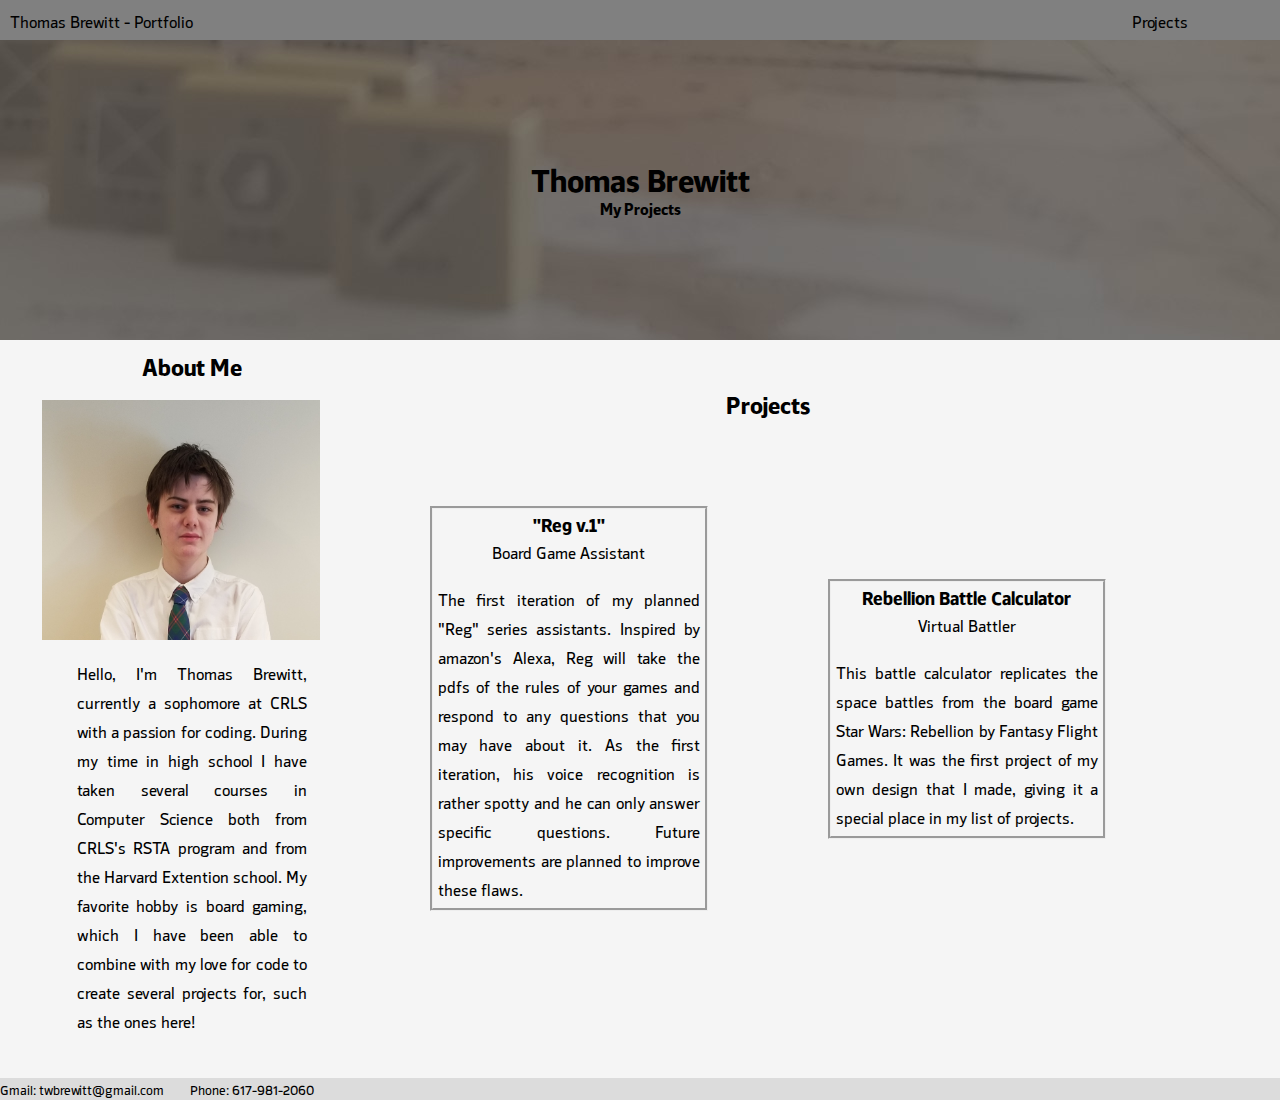
==== index.html @ 5f986327 "Put the stuff in" ====
<!DOCTYPE html>
<html lang="en">
  <head>
    <meta charset="utf-8">
    <meta name="viewport" content="width=device-width">
    <title>Thomas Brewitt - Portfolio</title>
    <link href="style.css" rel="stylesheet" type="text/css" />
  </head>
  <body>
  
    <div class="grid">
      <div class="title" style="cursor: pointer;" onclick="window.location='https://ThomasBrewittPortfolio.thomasbrewitt.repl.co/index.html';">
        
        <div>
          <p>Thomas Brewitt - Portfolio</p>
        </div>

        <div class="navbar">
          <p>Projects</p>
        </div>

        <!--
        <div class="navbar">
          <a href='index.html'>Home</a>
          <a href='bob.html'>"Reg" v.1</a>
        </div>
        -->

      </div>

      <div class="header">
        
        <h1 class="webnar">Thomas Brewitt</h1>

        <h4 class="webnar">My Projects</h4>
      
      </div>

      <div class="sidebar">

        <h2 class="webnar">About Me</h2>

        <br>

        <img src="images/Me3.jpg" alt="Photograph of Thomas Brewitt" width="300" height="240">

        <br>

        <p>Hello, I'm Thomas Brewitt, currently a sophomore at CRLS with a passion for coding. During my time in high school I have taken several courses in Computer Science both from CRLS's RSTA program and from the Harvard Extention school. My favorite hobby is board gaming, which I have been able to combine with my love for code to create several projects for, such as the ones here!</p>

      </div>

      <div class="content">

        <div class="pTitle">
          <h2 class="webnar">Projects</h2>
        </div>

        <div class="display1">
          <div class="project" style="cursor: pointer;" onclick="window.location='https://ThomasBrewittPortfolio.thomasbrewitt.repl.co/reg1.html';">
            <h3 class="webnar">"Reg v.1"</h3>
            <p>Board Game Assistant</p>
            
            <br>

            <p>The first iteration of my planned "Reg" series assistants. Inspired by amazon's Alexa, Reg will take the pdfs of the rules of your games and respond to any questions that you may have about it. As the first iteration, his voice recognition is rather spotty and he can only answer specific questions. Future improvements are planned to improve these flaws.</p>
          </div>

          <div class="project" style="cursor: pointer;" onclick="window.location='https://ThomasBrewittPortfolio.thomasbrewitt.repl.co/rebcalc.html';">
            <h3 class="cTitle webnar">Rebellion Battle Calculator</h3>
            <p>Virtual Battler</p>
              
            <br>

            <p>This battle calculator replicates the space battles from the board game Star Wars: Rebellion by Fantasy Flight Games. It was the first project of my own design that I made, giving it a special place in my list of projects.</p>
          </div>
        </div>
      </div>

    </div>

    <div class="footer">

        <p class="small">Gmail: twbrewitt@gmail.com</p>
        <div class="spacer"></div>
        <p class="small">Phone: 617-981-2060</p>


      </div>

  </body>
</html>
---- style.css ----
* {
  margin: 0;
  padding: 0;
}

@font-face {
  font-family: titles;
  src: url(fonts/Webnar-Bold.otf);
}

@font-face {
  font-family: text;
  src: url(fonts/Syke-Regular.otf);
}

@font-face {
  font-family: fancy;
  src: url(fonts/Miratrix-Normal.otf);
}

p {
  text-align: justify;
  font-family: text;
}

a {
  text-align: justify;
  font-family: text;
}

.webnar {
  font-family: titles;
}

.grid {
  display: grid;
  background-color: whitesmoke;
  min-height: 1vh;
  grid-template-columns: 1fr;
  grid-template-rows: 40px 300px 1fr 1fr 30px; 
  grid-template-areas: 
  "title"
  "header"
  "sidebar"
  "content"
  "footer";
}

.p_grid {
  display: grid;
  min-height: 100vh;
  grid-template-columns: 5% 90% 5%;
  grid-template-rows: 40px 300px 10px 1fr 10px 1fr 10px auto 30px; 
  grid-template-areas: 
  "title title title"
  "header header header"
  ". . ."
  ". left ."
  ". . ."
  ". right ."
  ". . ."
  ". download ."
  "footer footer footer"; 
}

.title {
  background-color: gray;
  grid-area: title;
  display: flex;
  justify-content: space-between;
  align-items: center;
  position: sticky;
  padding: 10px;
  top: 0;
}

.navbar {
  display: flex;
  padding: 10px;
  max-width: 200px;
  justify-self: flex-end;
  justify-content: space-evenly;
  width: 20%
}

.header {
  background-image: url("images/AHeader.jpg");
  background-position: center;
  grid-area: header;
  display: flex;
  flex-direction: column;
  justify-content: center;
  align-items: center;
}

.sidebar {
  grid-area: sidebar;

  padding: 5%;
  display: flex;
  flex-direction: column;
  justify-content: center;
  align-items: center;
}

.content {
  grid-area: content;
  background-color: whitesmoke;

  padding: 50px;
  display: grid;
  grid-template-columns: 1fr;
  grid-template-rows: 5% 95%; 
  grid-template-areas: 
  "pTitle"
  "display1";
}

.pTitle {
  grid-area: pTitle;

  display: flex;
  flex-direction: column;
  justify-content: center;
  align-items: center;
}

.display1{
  grid-area: display1;

  display: flex;
  flex-direction: column;
  justify-content: space-around;
  align-items: center;
}

.project {
  padding: 5px;
  border-style: groove;
  display: flex;
  flex-direction: column;
  justify-content: center;
  align-items: center;
}

.cTitle {
  text-align: center;
}

.footer {
  grid-area: footer;
  background-color: gainsboro;
  display: flex;
  flex-direction: row;
  align-items: center;
}

.left {
  grid-area: left;
  background-color: whitesmoke;
  justify-self: center;
  max-width: 600px;

  padding: 5px;
  border-style: groove;
  display: flex;
  flex-direction: column;
  justify-content: center;
  align-items: center;
}

.right {
  grid-area: right;
  background-color: whitesmoke;
  justify-self: center;
  max-width: 600px;

  padding: 5px;
  border-style: groove;
  display: flex;
  flex-direction: column;
  justify-content: center;
  align-items: center;
}

.download {
  grid-area: download;
  background-color: whitesmoke;
  min-height: 100px;

  padding: 5px;
  border-style: groove;
  display: flex;
  flex-direction: column;
  justify-content: center;
  align-items: center;
}

.spacer {
  width: 2%;
}

.small {
  font-size: small;
}

@media screen and (min-width: 736px)
{
  .grid {
  display: grid;
  min-height: 100vh;
  grid-template-columns: 5% 20% 70% 5%;
  grid-template-rows: 40px 300px 1fr 30px; 
  grid-template-areas: 
  "title title title title"
  "header header header header"
  ". sidebar content ."
  "footer footer footer footer";
  }

  .project {
  width: 33%;
  padding: 5px;
  border-style: groove;
  display: flex;
  flex-direction: column;
  justify-content: center;
  align-items: center;
  }

  .display1 {
    flex-direction: row;
  }

  .p_grid {
  display: grid;
  min-height: 100vh;
  grid-template-columns: 5% 45% 45% 5%;
  grid-template-rows: 40px 300px 10px 1fr 10px auto 30px; 
  grid-template-areas: 
  "title title title title"
  "header header header header"
  ". . . ."
  ". left right ."
  ". . . ."
  ". download download ."
  "footer footer footer footer";
  }

}
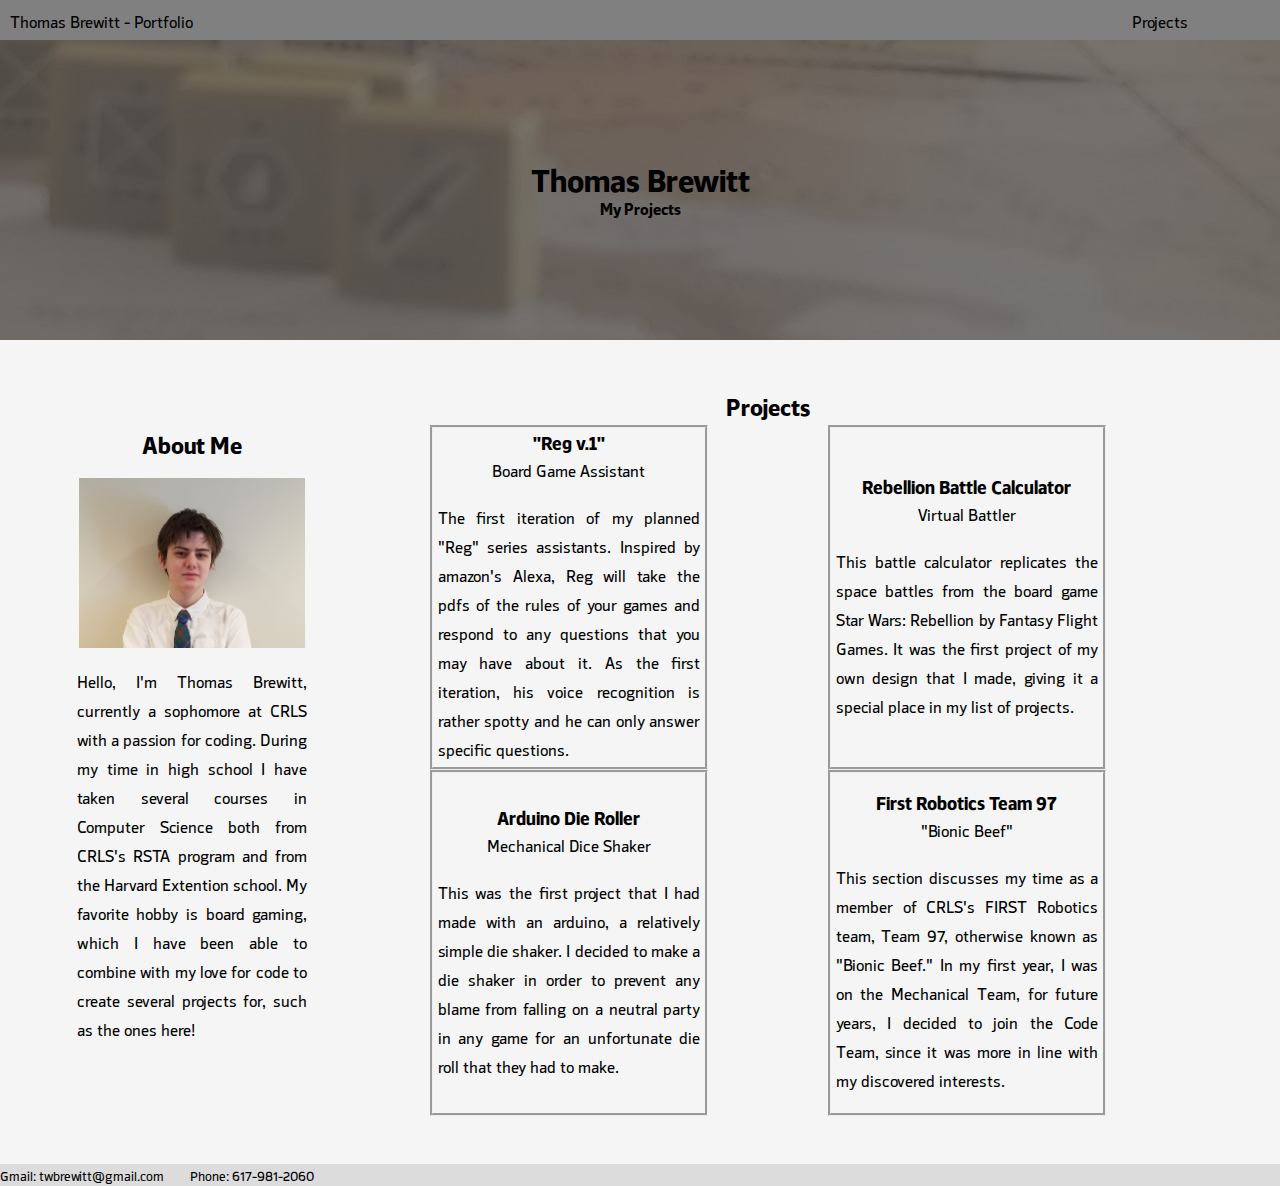
==== commit 89e4abcf: "Added Roller and FIRST Team" ====
--- a/index.html
+++ b/index.html
@@ -63,7 +63,7 @@
             
             <br>
 
-            <p>The first iteration of my planned "Reg" series assistants. Inspired by amazon's Alexa, Reg will take the pdfs of the rules of your games and respond to any questions that you may have about it. As the first iteration, his voice recognition is rather spotty and he can only answer specific questions. Future improvements are planned to improve these flaws.</p>
+            <p>The first iteration of my planned "Reg" series assistants. Inspired by amazon's Alexa, Reg will take the pdfs of the rules of your games and respond to any questions that you may have about it. As the first iteration, his voice recognition is rather spotty and he can only answer specific questions.</p>
           </div>
 
           <div class="project" style="cursor: pointer;" onclick="window.location='https://ThomasBrewittPortfolio.thomasbrewitt.repl.co/rebcalc.html';">
@@ -73,6 +73,24 @@
             <br>
 
             <p>This battle calculator replicates the space battles from the board game Star Wars: Rebellion by Fantasy Flight Games. It was the first project of my own design that I made, giving it a special place in my list of projects.</p>
+          </div>
+
+          <div class="project" style="cursor: pointer;" onclick="window.location='https://ThomasBrewittPortfolio.thomasbrewitt.repl.co/dice.html';">
+            <h3 class="webnar">Arduino Die Roller</h3>
+            <p>Mechanical Dice Shaker</p>
+            
+            <br>
+
+            <p>This was the first project that I had made with an arduino, a relatively simple die shaker. I decided to make a die shaker in order to prevent any blame from falling on a neutral party in any game for an unfortunate die roll that they had to make.</p>
+          </div>
+
+          <div class="project" style="cursor: pointer;" onclick="window.location='https://ThomasBrewittPortfolio.thomasbrewitt.repl.co/FIRST.html';">
+            <h3 class="cTitle webnar">First Robotics Team 97</h3>
+            <p>"Bionic Beef"</p>
+              
+            <br>
+
+            <p>This section discusses my time as a member of CRLS's FIRST Robotics team, Team 97, otherwise known as "Bionic Beef." In my first year, I was on the Mechanical Team, for future years, I decided to join the Code Team, since it was more in line with my discovered interests.</p>
           </div>
         </div>
       </div>
--- a/style.css
+++ b/style.css
@@ -32,12 +32,19 @@
   font-family: titles;
 }
 
+img {
+  max-width: 98%;
+  max-height: 100%;
+  width: auto;
+  height: auto;
+}
+
 .grid {
   display: grid;
   background-color: whitesmoke;
   min-height: 1vh;
   grid-template-columns: 1fr;
-  grid-template-rows: 40px 300px 1fr 1fr 30px; 
+  grid-template-rows: 40px 300px 1fr 2fr 30px; 
   grid-template-areas: 
   "title"
   "header"
@@ -63,6 +70,23 @@
   "footer footer footer"; 
 }
 
+.i_grid {
+  display: grid;
+  min-height: 100vh;
+  grid-template-columns: 5% 90% 5%;
+  grid-template-rows: 40px 300px 10px 350px 1fr 10px 350px 1fr 10px auto 30px; 
+  grid-template-areas: 
+  "title title title"
+  "header header header"
+  ". . ."
+  ". image1 ."
+  ". left ."
+  ". . ."
+  ". image2 ."
+  ". right ."
+  "footer footer footer"; 
+}
+
 .title {
   background-color: gray;
   grid-area: title;
@@ -113,7 +137,22 @@
   grid-template-rows: 5% 95%; 
   grid-template-areas: 
   "pTitle"
-  "display1";
+  "display1"
+  "display2";
+}
+
+.image1 {
+  grid-area: image1;
+  display: flex;
+  justify-content: center;
+  align-items: center;
+}
+
+.image2 {
+  grid-area: image2;
+  display: flex;
+  justify-content: center;
+  align-items: center;
 }
 
 .pTitle {
@@ -125,8 +164,17 @@
   align-items: center;
 }
 
-.display1{
+.display1 {
   grid-area: display1;
+
+  display: flex;
+  flex-direction: column;
+  justify-content: space-around;
+  align-items: center;
+}
+
+.display2 {
+  grid-area: display2;
 
   display: flex;
   flex-direction: column;
@@ -220,6 +268,7 @@
 
   .project {
   width: 33%;
+  height: 50%;
   padding: 5px;
   border-style: groove;
   display: flex;
@@ -230,6 +279,7 @@
 
   .display1 {
     flex-direction: row;
+    flex-wrap: wrap;
   }
 
   .p_grid {
@@ -247,4 +297,20 @@
   "footer footer footer footer";
   }
 
-}+  .i_grid {
+  display: grid;
+  min-height: 100vh;
+  grid-template-columns: 5% 45% 45% 5%;
+  grid-template-rows: 40px 300px 10px 1fr 10px auto 30px; 
+  grid-template-areas: 
+  "title title title title"
+  "header header header header"
+  ". . . ."
+  ". image1 left ."
+  ". . . ."
+  ". right image2 ."
+  "footer footer footer footer";
+  }
+
+}
+
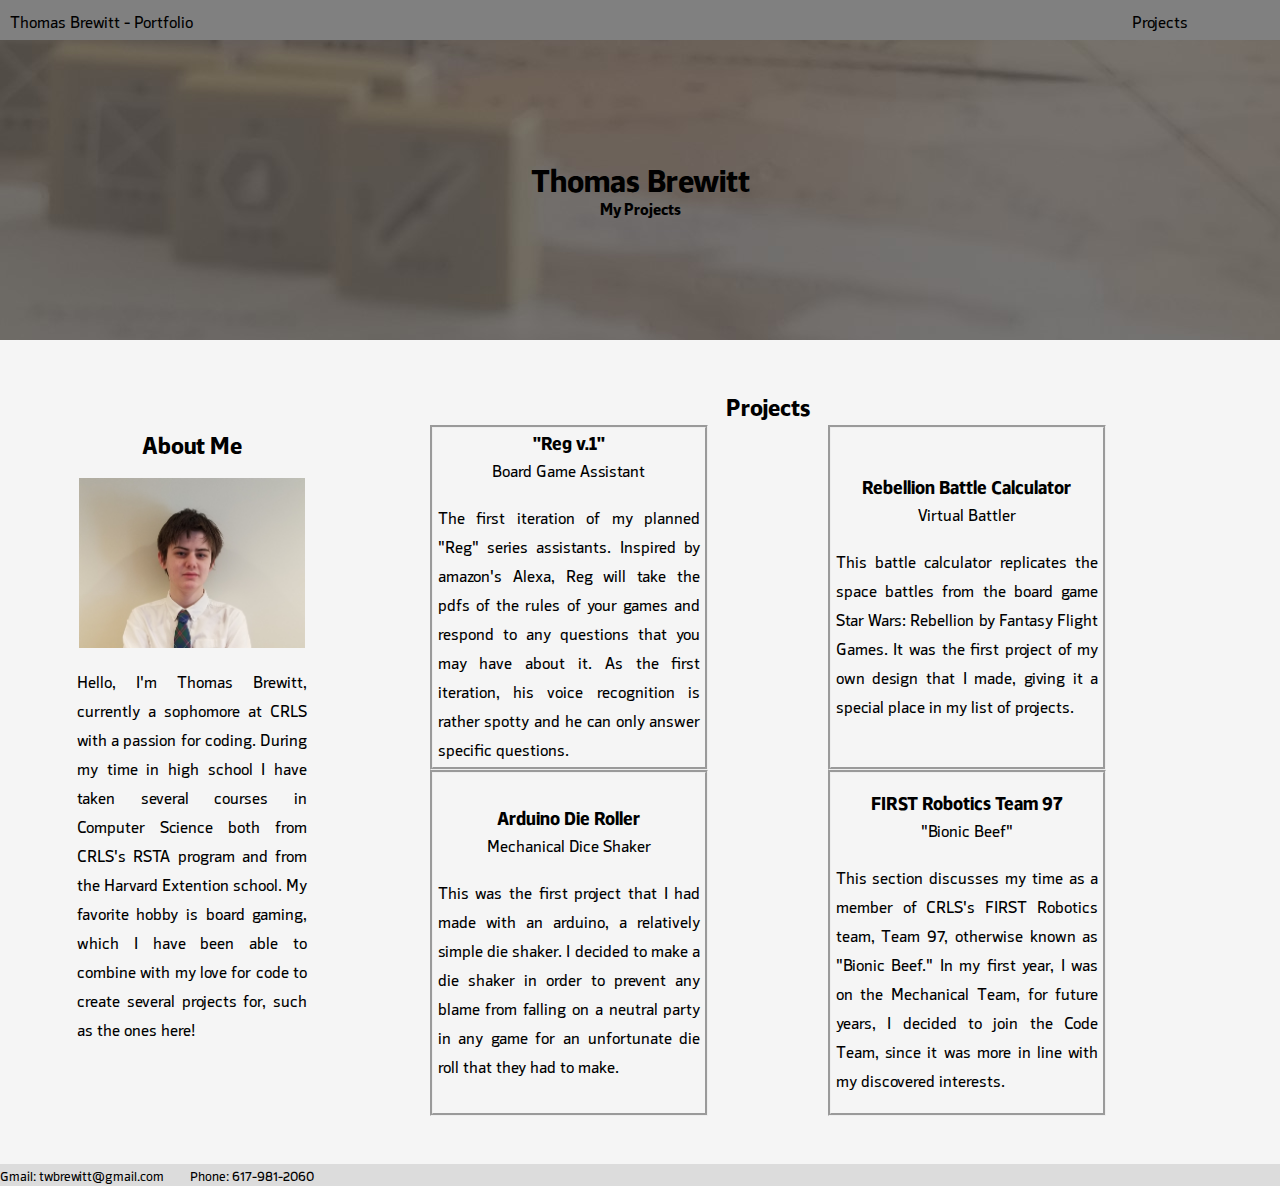
==== commit a9849c68: "Fixed Minor Issues" ====
--- a/index.html
+++ b/index.html
@@ -85,7 +85,7 @@
           </div>
 
           <div class="project" style="cursor: pointer;" onclick="window.location='https://ThomasBrewittPortfolio.thomasbrewitt.repl.co/FIRST.html';">
-            <h3 class="cTitle webnar">First Robotics Team 97</h3>
+            <h3 class="cTitle webnar">FIRST Robotics Team 97</h3>
             <p>"Bionic Beef"</p>
               
             <br>
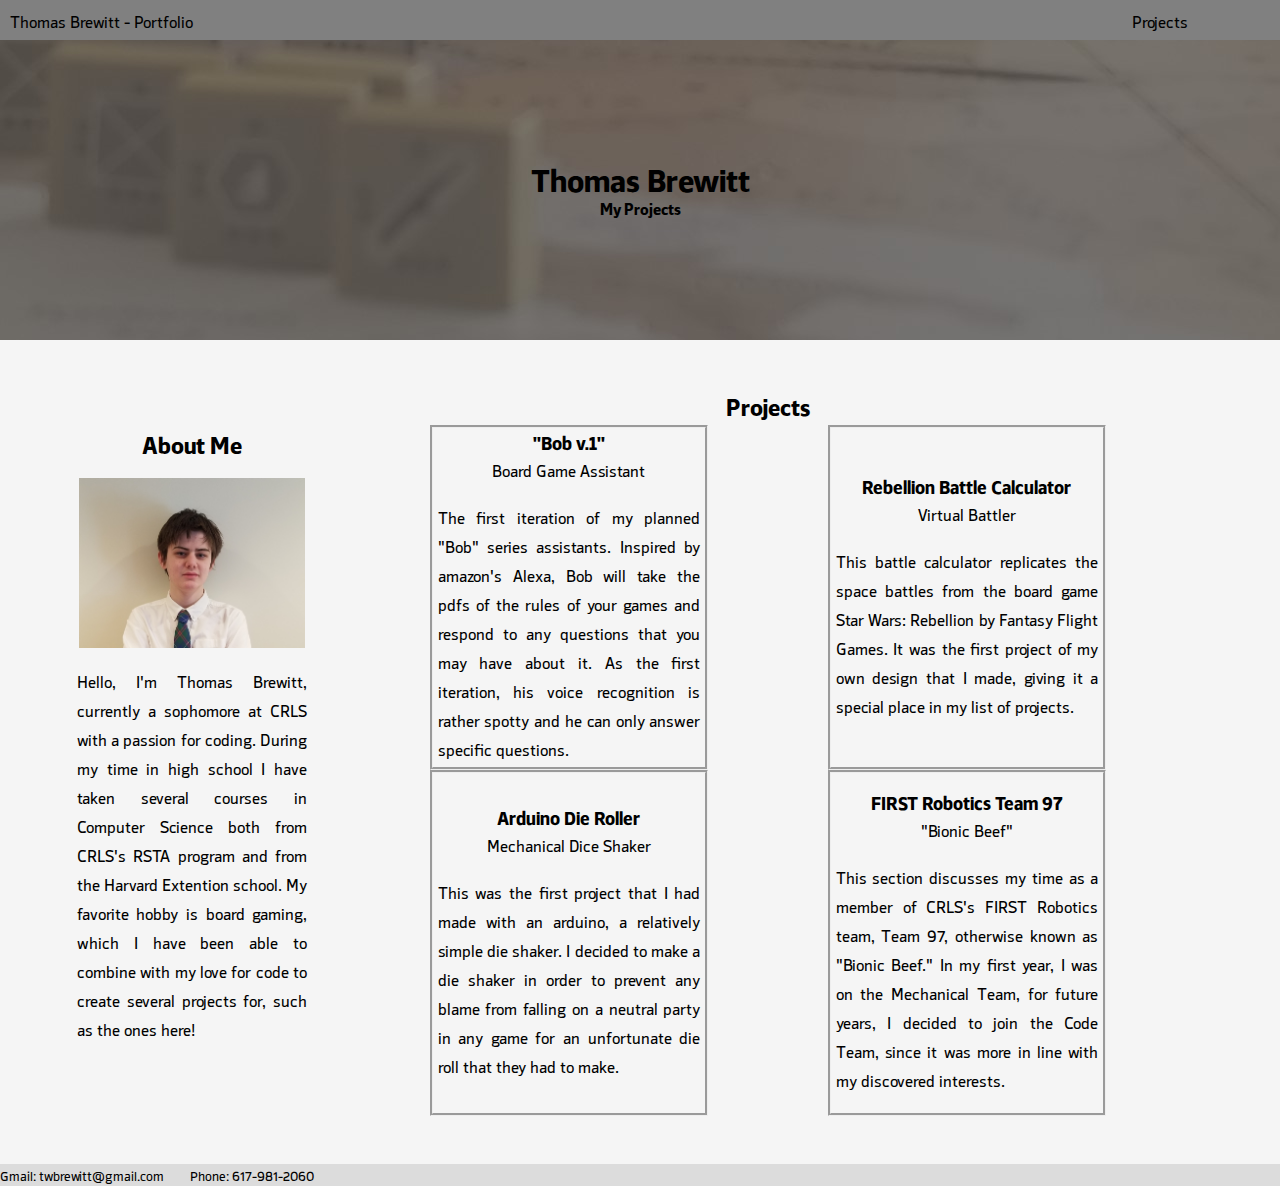
==== commit c0dff226: "Added bob video and updated name" ====
--- a/index.html
+++ b/index.html
@@ -57,13 +57,13 @@
         </div>
 
         <div class="display1">
-          <div class="project" style="cursor: pointer;" onclick="window.location='https://ThomasBrewittPortfolio.thomasbrewitt.repl.co/reg1.html';">
-            <h3 class="webnar">"Reg v.1"</h3>
+          <div class="project" style="cursor: pointer;" onclick="window.location='https://ThomasBrewittPortfolio.thomasbrewitt.repl.co/bob1.html';">
+            <h3 class="webnar">"Bob v.1"</h3>
             <p>Board Game Assistant</p>
             
             <br>
 
-            <p>The first iteration of my planned "Reg" series assistants. Inspired by amazon's Alexa, Reg will take the pdfs of the rules of your games and respond to any questions that you may have about it. As the first iteration, his voice recognition is rather spotty and he can only answer specific questions.</p>
+            <p>The first iteration of my planned "Bob" series assistants. Inspired by amazon's Alexa, Bob will take the pdfs of the rules of your games and respond to any questions that you may have about it. As the first iteration, his voice recognition is rather spotty and he can only answer specific questions.</p>
           </div>
 
           <div class="project" style="cursor: pointer;" onclick="window.location='https://ThomasBrewittPortfolio.thomasbrewitt.repl.co/rebcalc.html';">
--- a/style.css
+++ b/style.css
@@ -39,6 +39,13 @@
   height: auto;
 }
 
+video {
+  max-width: 98%;
+  max-height: 100%;
+  width: auto;
+  height: auto;
+}
+
 .grid {
   display: grid;
   background-color: whitesmoke;
@@ -87,6 +94,25 @@
   "footer footer footer"; 
 }
 
+.ip_grid {
+  display: grid;
+  min-height: 100vh;
+  grid-template-columns: 5% 90% 5%;
+  grid-template-rows: 40px 300px 10px 350px 1fr 10px 350px 1fr 10px auto 30px; 
+  grid-template-areas: 
+  "title title title"
+  "header header header"
+  ". . ."
+  ". image1 ."
+  ". left ."
+  ". . ."
+  ". image2 ."
+  ". right ."
+  ". . ."
+  ". download ."
+  "footer footer footer"; 
+}
+
 .title {
   background-color: gray;
   grid-area: title;
@@ -312,5 +338,22 @@
   "footer footer footer footer";
   }
 
-}
-
+  .ip_grid {
+  display: grid;
+  min-height: 100vh;
+  grid-template-columns: 5% 45% 45% 5%;
+  grid-template-rows: 40px 300px 10px 1fr 10px 1fr 10px auto 30px; 
+  grid-template-areas: 
+  "title title title title"
+  "header header header header"
+  ". . . ."
+  ". image1 left ."
+  ". . . ."
+  ". right image2 ."
+  ". . . ."
+  ". download download ."
+  "footer footer footer footer";
+  }
+
+}
+
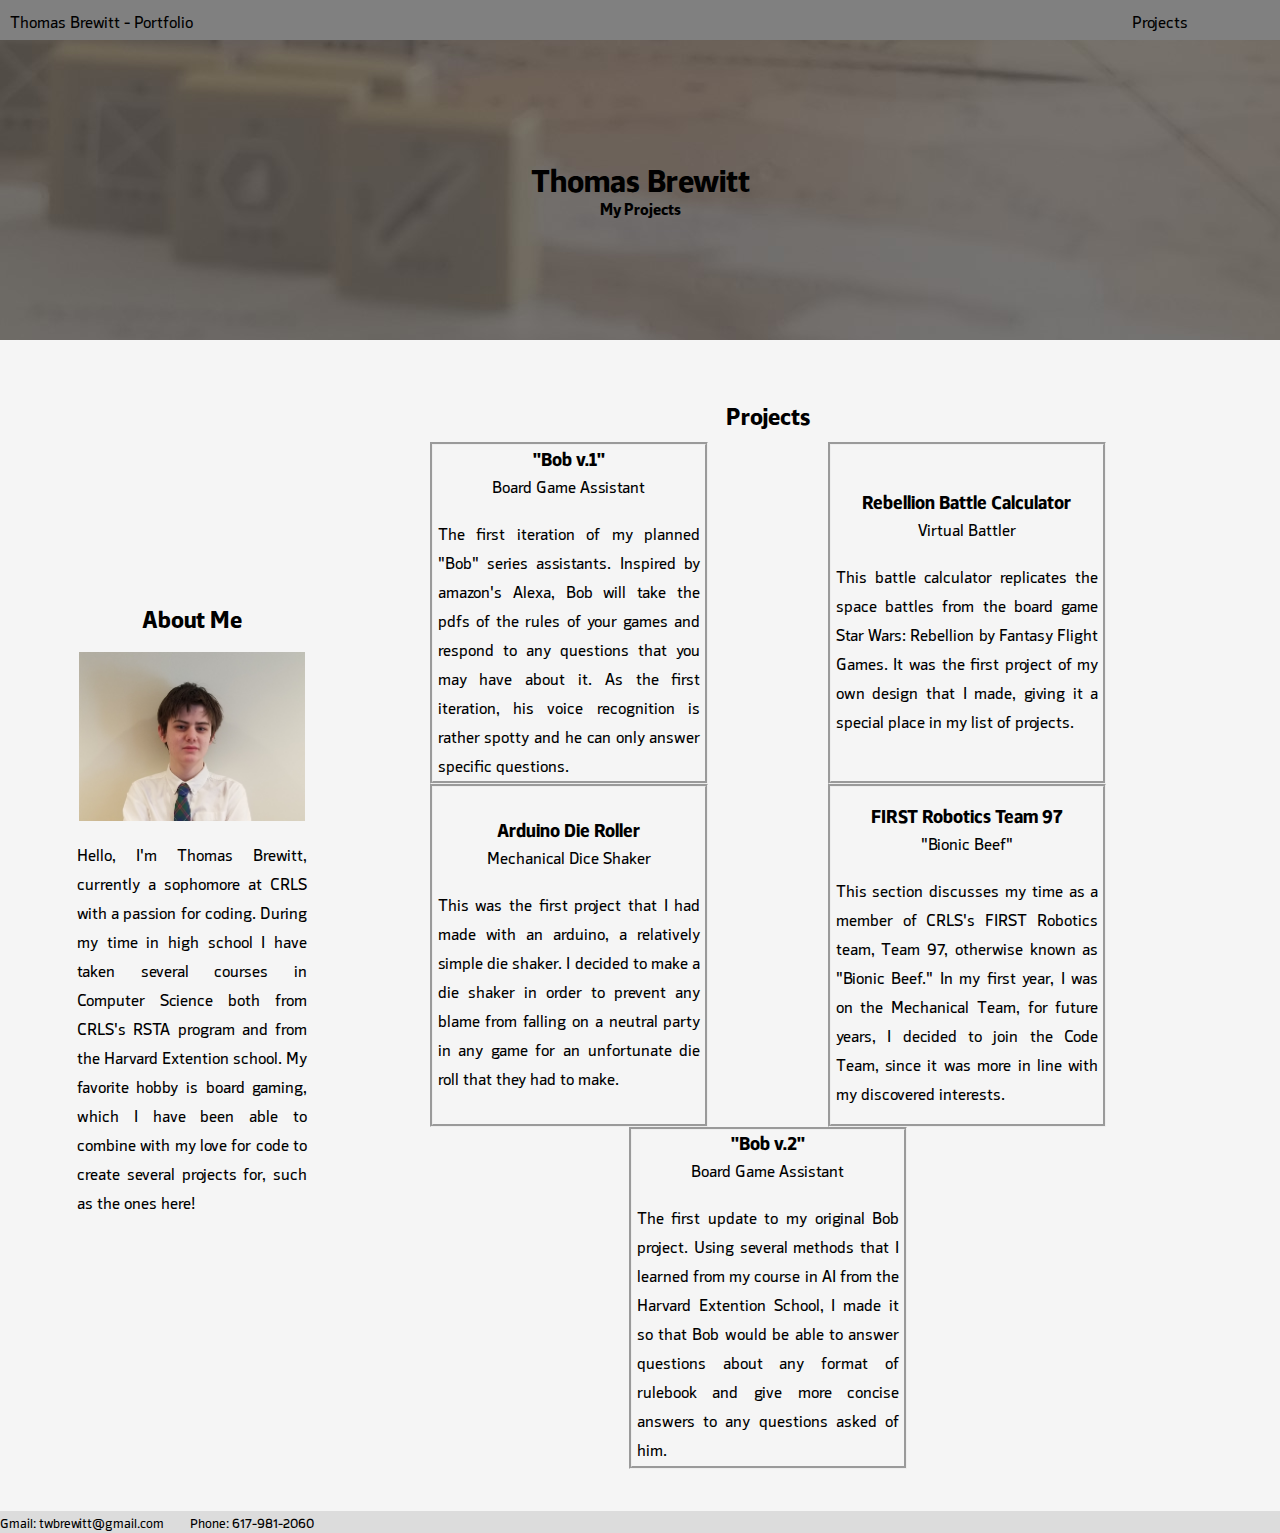
==== commit d1f161d9: "Added Bob v2" ====
--- a/index.html
+++ b/index.html
@@ -92,6 +92,15 @@
 
             <p>This section discusses my time as a member of CRLS's FIRST Robotics team, Team 97, otherwise known as "Bionic Beef." In my first year, I was on the Mechanical Team, for future years, I decided to join the Code Team, since it was more in line with my discovered interests.</p>
           </div>
+
+          <div class="project" style="cursor: pointer;" onclick="window.location='https://ThomasBrewittPortfolio.thomasbrewitt.repl.co/bob2.html';">
+            <h3 class="webnar">"Bob v.2"</h3>
+            <p>Board Game Assistant</p>
+            
+            <br>
+
+            <p>The first update to my original Bob project. Using several methods that I learned from my course in AI from the Harvard Extention School, I made it so  that Bob would be able to answer questions about any format of rulebook and give more concise answers to any questions asked of him.</p>
+          </div>
         </div>
       </div>
 
--- a/style.css
+++ b/style.css
@@ -294,7 +294,7 @@
 
   .project {
   width: 33%;
-  height: 50%;
+  height: 33%;
   padding: 5px;
   border-style: groove;
   display: flex;
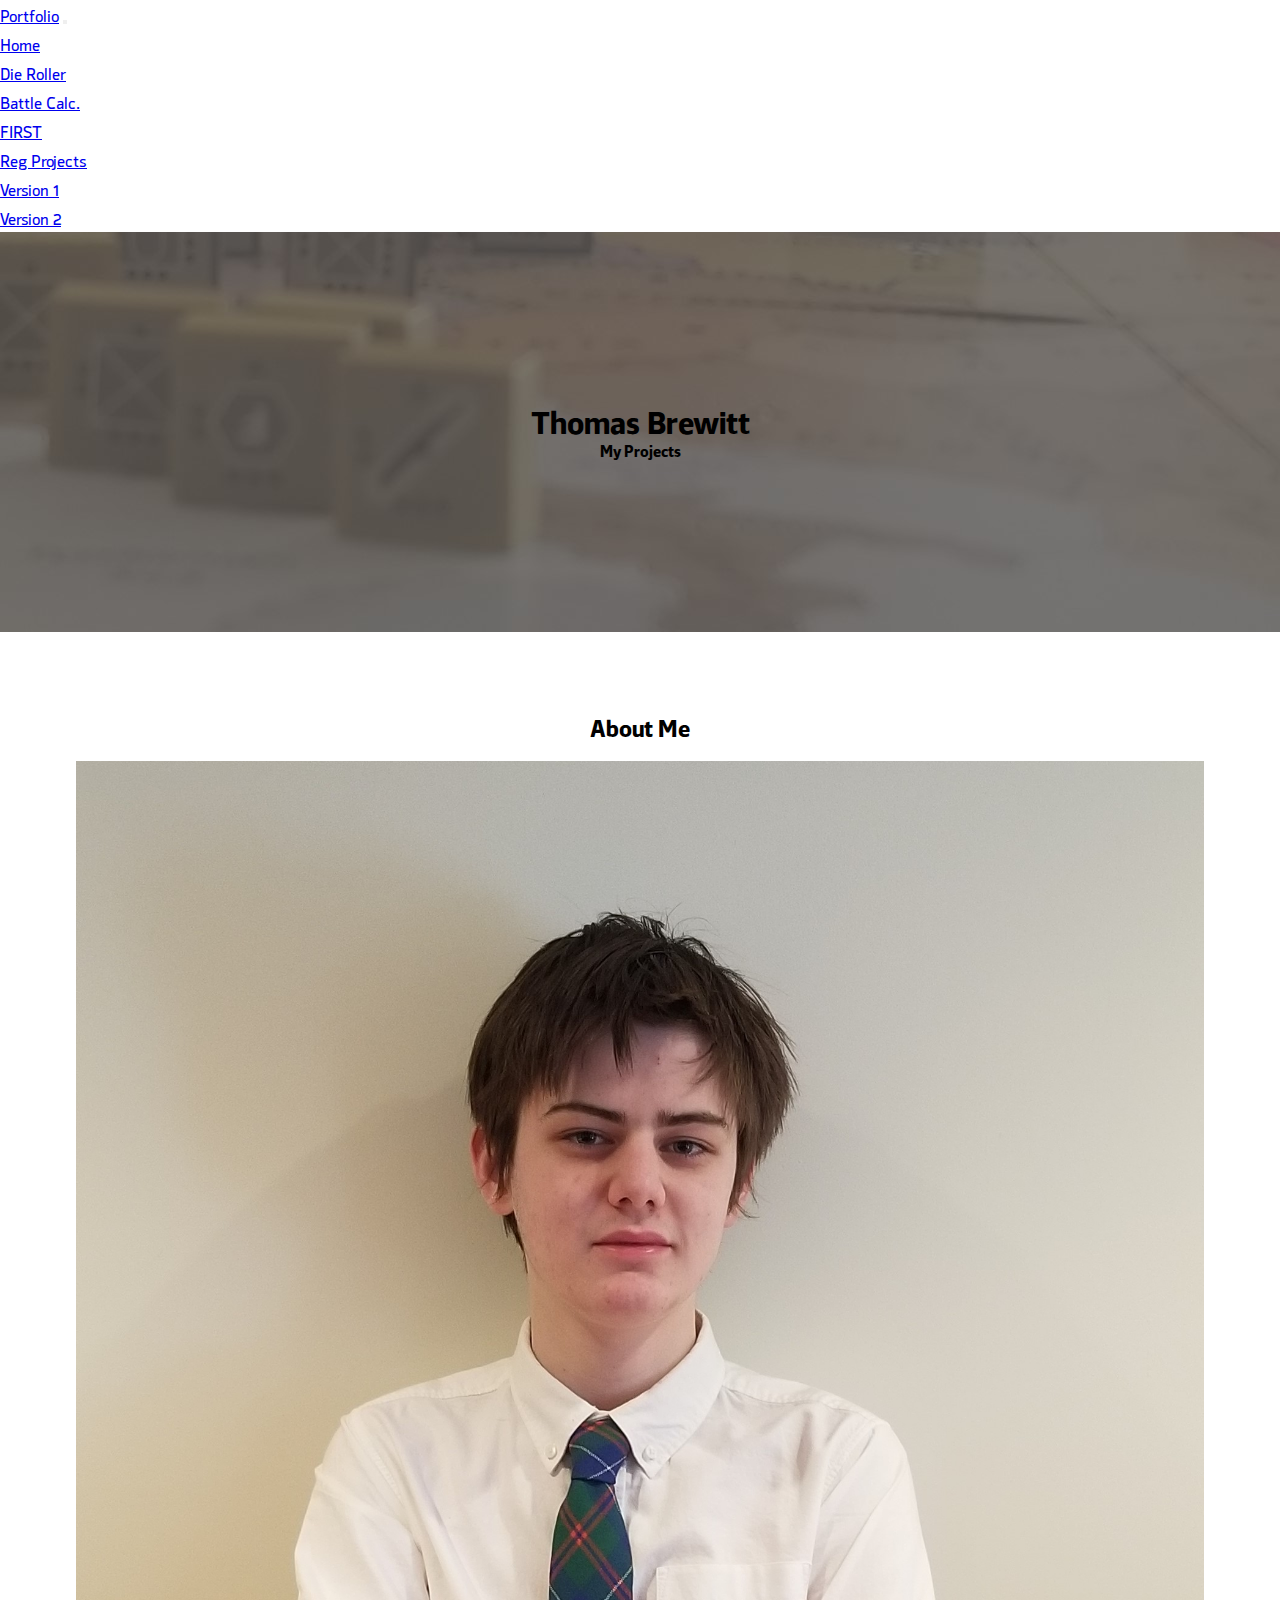
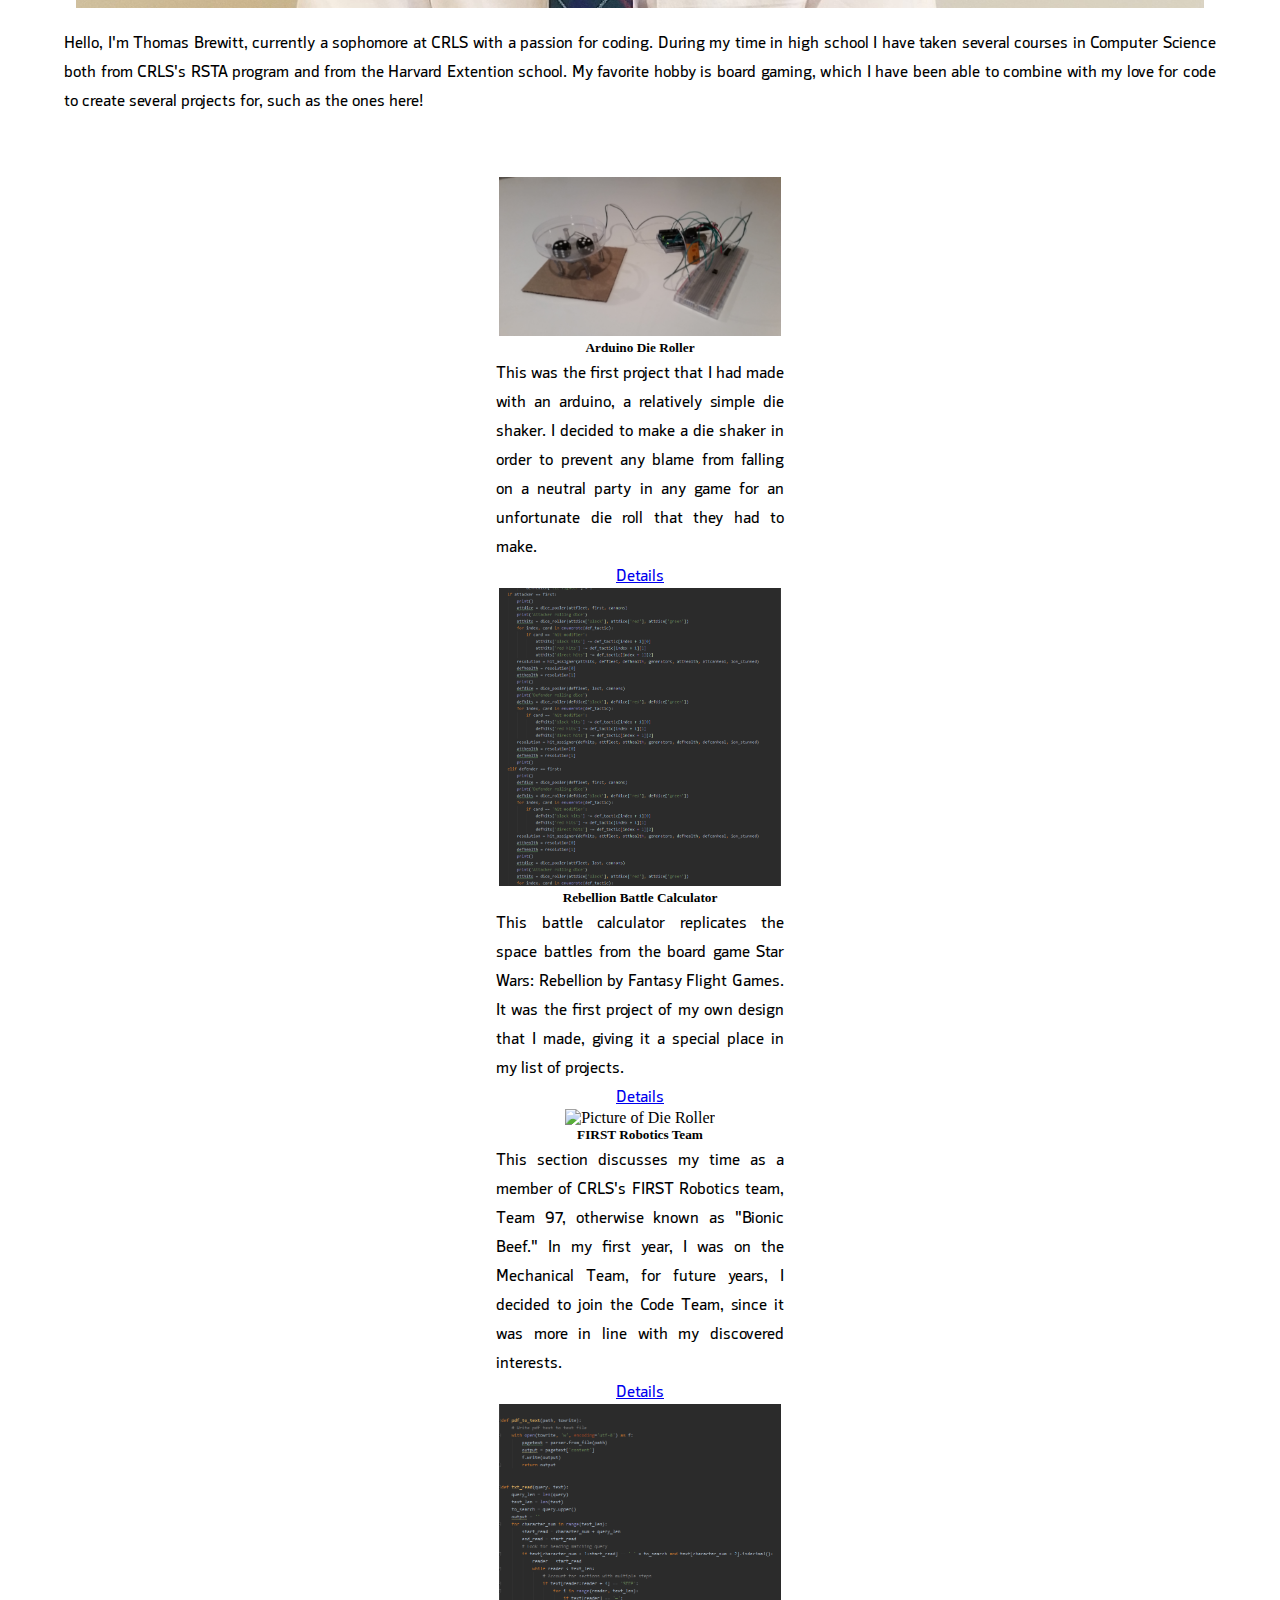
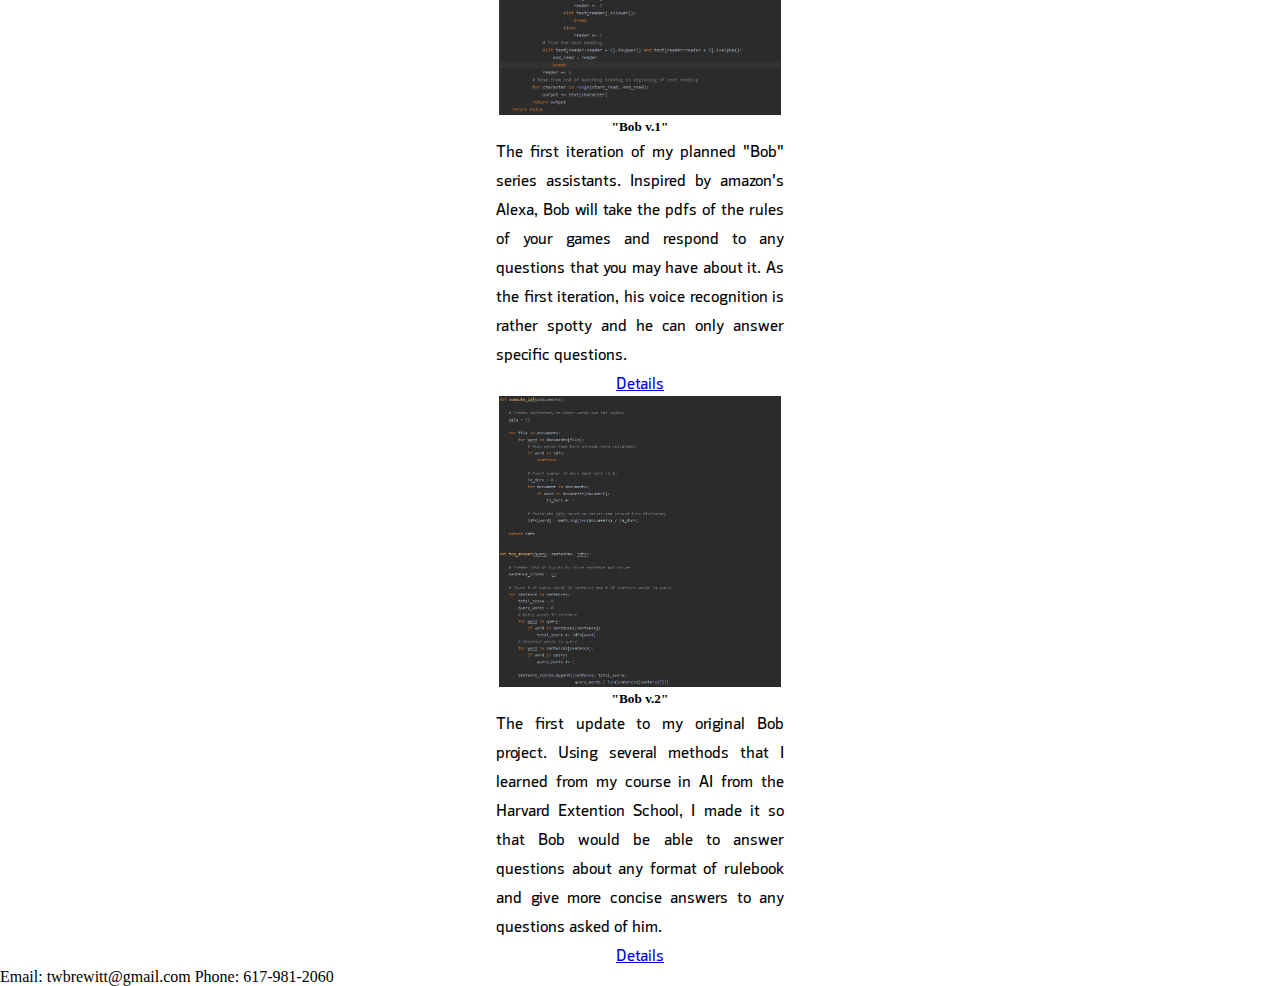
==== commit 59cc6cd5: "Bootstrap Integration" ====
--- a/index.html
+++ b/index.html
@@ -5,115 +5,155 @@
     <meta name="viewport" content="width=device-width">
     <title>Thomas Brewitt - Portfolio</title>
     <link href="style.css" rel="stylesheet" type="text/css" />
+    <link href="https://cdn.jsdelivr.net/npm/bootstrap@5.1.1/dist/css/bootstrap.min.css" rel="stylesheet" integrity="sha384-F3w7mX95PdgyTmZZMECAngseQB83DfGTowi0iMjiWaeVhAn4FJkqJByhZMI3AhiU" crossorigin="anonymous">
+    <script src="https://cdn.jsdelivr.net/npm/bootstrap@5.1.1/dist/js/bootstrap.bundle.min.js" integrity="sha384-/bQdsTh/da6pkI1MST/rWKFNjaCP5gBSY4sEBT38Q/9RBh9AH40zEOg7Hlq2THRZ" crossorigin="anonymous"></script>
   </head>
+
   <body>
-  
-    <div class="grid">
-      <div class="title" style="cursor: pointer;" onclick="window.location='https://ThomasBrewittPortfolio.thomasbrewitt.repl.co/index.html';">
+    <nav class="navbar navbar-expand-lg navbar-light bg-light">
+        <a class="navbar-brand" href="#">Portfolio</a>
+        <button class="navbar-toggler" type="button" data-bs-toggle="collapse" data-bs-target="#navbarNavDropdown" aria-controls="navbarNavDropdown" aria-expanded="false" aria-label="Toggle navigation">
+          <span class="navbar-toggler-icon"></span>
+        </button>
+        <div class="collapse navbar-collapse" id="navbarNavDropdown">
+          <ul class="navbar-nav">
+            <li class="nav-item">
+              <a class="nav-link active" aria-current="page" href="index.html">Home</a>
+            </li>
+            <li class="nav-item">
+              <a class="nav-link" href="dice.html">Die Roller</a>
+            </li>
+            <li class="nav-item">
+              <a class="nav-link" href="rebcalc.html">Battle Calc.</a>
+            </li>
+            <li class="nav-item">
+              <a class="nav-link" href="FIRST.html">FIRST</a>
+            </li>
+            <li class="nav-item dropdown">
+              <a class="nav-link dropdown-toggle" href="#" id="navbarDropdownMenuLink" role="button" data-bs-toggle="dropdown" aria-expanded="false">
+                Reg Projects
+              </a>
+              <ul class="dropdown-menu" aria-labelledby="navbarDropdownMenuLink">
+                <li><a class="dropdown-item" href="bob1.html">Version 1</a></li>
+                <li><a class="dropdown-item" href="bob2.html">Version 2</a></li>
+              </ul>
+            </li>
+          </ul>
+        </div>
+      </div>
+  </nav>
+
+  <div class="container-fluid">
+    <div class="row">
+      <div class="header">
+          
+          <h1 class="webnar">Thomas Brewitt</h1>
+
+          <h4 class="webnar">My Projects</h4>
         
-        <div>
-          <p>Thomas Brewitt - Portfolio</p>
-        </div>
+      </div>
+    </div>
+  </div>
 
-        <div class="navbar">
-          <p>Projects</p>
-        </div>
+  <br>
 
-        <!--
-        <div class="navbar">
-          <a href='index.html'>Home</a>
-          <a href='bob.html'>"Reg" v.1</a>
-        </div>
-        -->
+  <div class="container">
+    <div class="row">
+      <div class="col">
+        <div class="sidebar">
 
-      </div>
+            <h2 class="webnar">About Me</h2>
 
-      <div class="header">
-        
-        <h1 class="webnar">Thomas Brewitt</h1>
-
-        <h4 class="webnar">My Projects</h4>
-      
-      </div>
-
-      <div class="sidebar">
-
-        <h2 class="webnar">About Me</h2>
-
-        <br>
-
-        <img src="images/Me3.jpg" alt="Photograph of Thomas Brewitt" width="300" height="240">
-
-        <br>
-
-        <p>Hello, I'm Thomas Brewitt, currently a sophomore at CRLS with a passion for coding. During my time in high school I have taken several courses in Computer Science both from CRLS's RSTA program and from the Harvard Extention school. My favorite hobby is board gaming, which I have been able to combine with my love for code to create several projects for, such as the ones here!</p>
-
-      </div>
-
-      <div class="content">
-
-        <div class="pTitle">
-          <h2 class="webnar">Projects</h2>
-        </div>
-
-        <div class="display1">
-          <div class="project" style="cursor: pointer;" onclick="window.location='https://ThomasBrewittPortfolio.thomasbrewitt.repl.co/bob1.html';">
-            <h3 class="webnar">"Bob v.1"</h3>
-            <p>Board Game Assistant</p>
-            
             <br>
 
-            <p>The first iteration of my planned "Bob" series assistants. Inspired by amazon's Alexa, Bob will take the pdfs of the rules of your games and respond to any questions that you may have about it. As the first iteration, his voice recognition is rather spotty and he can only answer specific questions.</p>
-          </div>
+            <img src="images/Me3.jpg" class="rounded mx-auto d-block" alt="Photograph of Thomas Brewitt">
 
-          <div class="project" style="cursor: pointer;" onclick="window.location='https://ThomasBrewittPortfolio.thomasbrewitt.repl.co/rebcalc.html';">
-            <h3 class="cTitle webnar">Rebellion Battle Calculator</h3>
-            <p>Virtual Battler</p>
-              
             <br>
 
-            <p>This battle calculator replicates the space battles from the board game Star Wars: Rebellion by Fantasy Flight Games. It was the first project of my own design that I made, giving it a special place in my list of projects.</p>
-          </div>
+            <p>Hello, I'm Thomas Brewitt, currently a sophomore at CRLS with a passion for coding. During my time in high school I have taken several courses in Computer Science both from CRLS's RSTA program and from the Harvard Extention school. My favorite hobby is board gaming, which I have been able to combine with my love for code to create several projects for, such as the ones here!</p>
 
-          <div class="project" style="cursor: pointer;" onclick="window.location='https://ThomasBrewittPortfolio.thomasbrewitt.repl.co/dice.html';">
-            <h3 class="webnar">Arduino Die Roller</h3>
-            <p>Mechanical Dice Shaker</p>
-            
-            <br>
-
-            <p>This was the first project that I had made with an arduino, a relatively simple die shaker. I decided to make a die shaker in order to prevent any blame from falling on a neutral party in any game for an unfortunate die roll that they had to make.</p>
-          </div>
-
-          <div class="project" style="cursor: pointer;" onclick="window.location='https://ThomasBrewittPortfolio.thomasbrewitt.repl.co/FIRST.html';">
-            <h3 class="cTitle webnar">FIRST Robotics Team 97</h3>
-            <p>"Bionic Beef"</p>
-              
-            <br>
-
-            <p>This section discusses my time as a member of CRLS's FIRST Robotics team, Team 97, otherwise known as "Bionic Beef." In my first year, I was on the Mechanical Team, for future years, I decided to join the Code Team, since it was more in line with my discovered interests.</p>
-          </div>
-
-          <div class="project" style="cursor: pointer;" onclick="window.location='https://ThomasBrewittPortfolio.thomasbrewitt.repl.co/bob2.html';">
-            <h3 class="webnar">"Bob v.2"</h3>
-            <p>Board Game Assistant</p>
-            
-            <br>
-
-            <p>The first update to my original Bob project. Using several methods that I learned from my course in AI from the Harvard Extention School, I made it so  that Bob would be able to answer questions about any format of rulebook and give more concise answers to any questions asked of him.</p>
-          </div>
         </div>
       </div>
+      
+      <div class="col-9" align="center">
+        <div class="row">
+          <div class="col">
 
+            <div class="card" style="width: 18rem;">
+              <img src="images/Die_Roller.jpg" class="card-img-top" alt="Picture of Die Roller">
+              <div class="card-body">
+                <h5 class="card-title">Arduino Die Roller</h5>
+                <p class="card-text">This was the first project that I had made with an arduino, a relatively simple die shaker. I decided to make a die shaker in order to prevent any blame from falling on a neutral party in any game for an unfortunate die roll that they had to make.</p>
+                <a href="dice.html" class="btn btn-primary">Details</a>
+              </div>
+            </div>
+
+          </div>
+          <div class="col">
+            
+            <div class="card" style="width: 18rem;">
+              <img src="images/RebCalcCode.png" class="card-img-top" alt="Picture of Die Roller">
+              <div class="card-body">
+                <h5 class="card-title">Rebellion Battle Calculator</h5>
+                <p class="card-text">This battle calculator replicates the space battles from the board game Star Wars: Rebellion by Fantasy Flight Games. It was the first project of my own design that I made, giving it a special place in my list of projects.</p>
+                <a href="rebcalc.html" class="btn btn-primary">Details</a>
+              </div>
+            </div>
+
+          </div>
+          <div class="col">
+            
+            <div class="card" style="width: 18rem;">
+              <img src="images/Team_Photo.jpg" class="card-img-top" alt="Picture of Die Roller">
+              <div class="card-body">
+                <h5 class="card-title">FIRST Robotics Team</h5>
+                <p class="card-text">This section discusses my time as a member of CRLS's FIRST Robotics team, Team 97, otherwise known as "Bionic Beef." In my first year, I was on the Mechanical Team, for future years, I decided to join the Code Team, since it was more in line with my discovered interests.</p>
+                <a href="FIRST.html" class="btn btn-primary">Details</a>
+              </div>
+            </div>
+
+          </div>
+          <div class="col">
+            
+            <div class="card" style="width: 18rem;">
+              <img src="images/Reg1Code.png" class="card-img-top" alt="Picture of Die Roller">
+              <div class="card-body">
+                <h5 class="card-title">"Bob v.1"</h5>
+                <p class="card-text">The first iteration of my planned "Bob" series assistants. Inspired by amazon's Alexa, Bob will take the pdfs of the rules of your games and respond to any questions that you may have about it. As the first iteration, his voice recognition is rather spotty and he can only answer specific questions.</p>
+                <a href="bob1.html" class="btn btn-primary">Details</a>
+              </div>
+            </div>
+
+          </div>
+          <div class="col">
+            
+            <div class="card" style="width: 18rem;">
+              <img src="images/Reg2Code.png" class="card-img-top" alt="Picture of Die Roller">
+              <div class="card-body">
+                <h5 class="card-title">"Bob v.2"</h5>
+                <p class="card-text">The first update to my original Bob project. Using several methods that I learned from my course in AI from the Harvard Extention School, I made it so  that Bob would be able to answer questions about any format of rulebook and give more concise answers to any questions asked of him.</p>
+                <a href="bob2.html" class="btn btn-primary">Details</a>
+              </div>
+            </div>
+
+          </div>
+          
+        </div>
+      </div>
     </div>
+  </div>
 
-    <div class="footer">
+  <nav class="navbar sticky-bottom navbar-light bg-light">
+    <span class="navbar-text">
+      Email: twbrewitt@gmail.com
+    </span>
+    <span class="navbar-text">
+      Phone: 617-981-2060
+    </span>
+  </nav>
 
-        <p class="small">Gmail: twbrewitt@gmail.com</p>
-        <div class="spacer"></div>
-        <p class="small">Phone: 617-981-2060</p>
-
-
-      </div>
+  
+    
 
   </body>
 </html>--- a/style.css
+++ b/style.css
@@ -39,27 +39,6 @@
   height: auto;
 }
 
-video {
-  max-width: 98%;
-  max-height: 100%;
-  width: auto;
-  height: auto;
-}
-
-.grid {
-  display: grid;
-  background-color: whitesmoke;
-  min-height: 1vh;
-  grid-template-columns: 1fr;
-  grid-template-rows: 40px 300px 1fr 2fr 30px; 
-  grid-template-areas: 
-  "title"
-  "header"
-  "sidebar"
-  "content"
-  "footer";
-}
-
 .p_grid {
   display: grid;
   min-height: 100vh;
@@ -124,19 +103,10 @@
   top: 0;
 }
 
-.navbar {
-  display: flex;
-  padding: 10px;
-  max-width: 200px;
-  justify-self: flex-end;
-  justify-content: space-evenly;
-  width: 20%
-}
-
 .header {
   background-image: url("images/AHeader.jpg");
   background-position: center;
-  grid-area: header;
+  height: 400px;
   display: flex;
   flex-direction: column;
   justify-content: center;
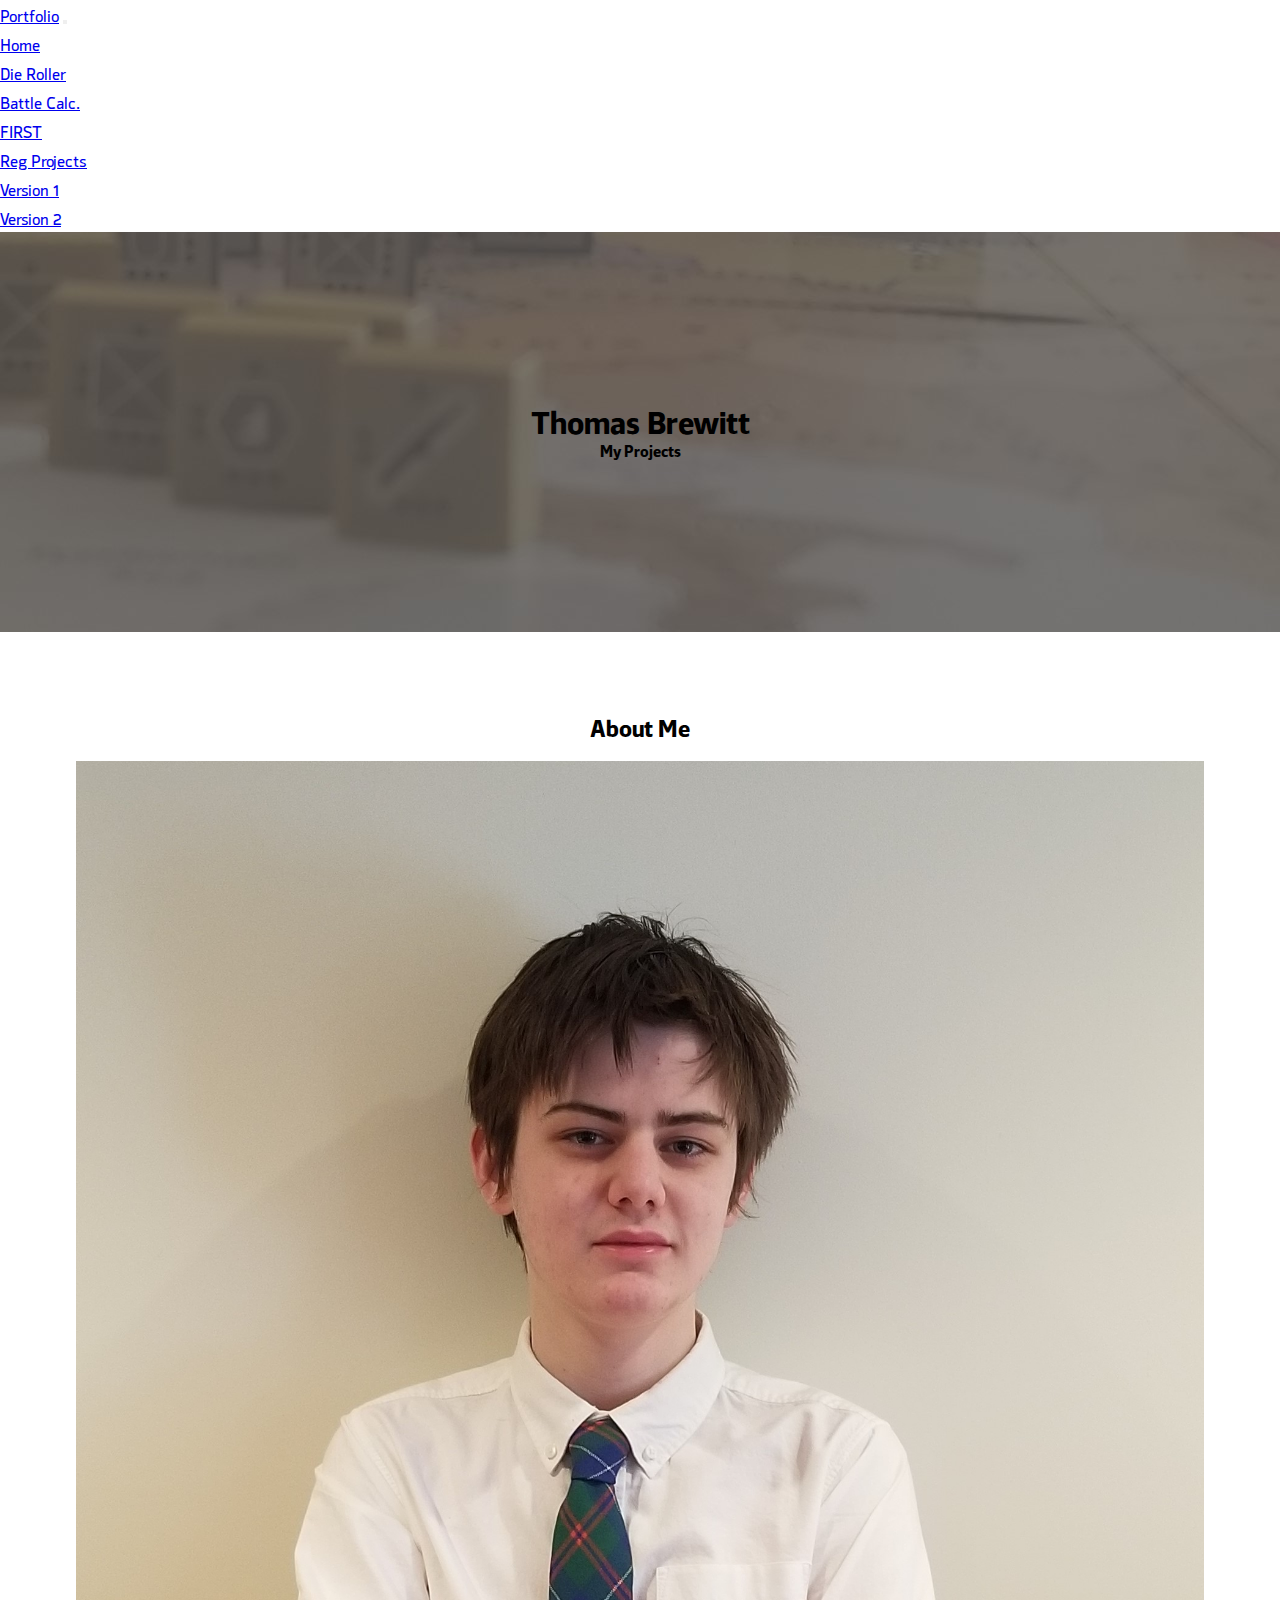
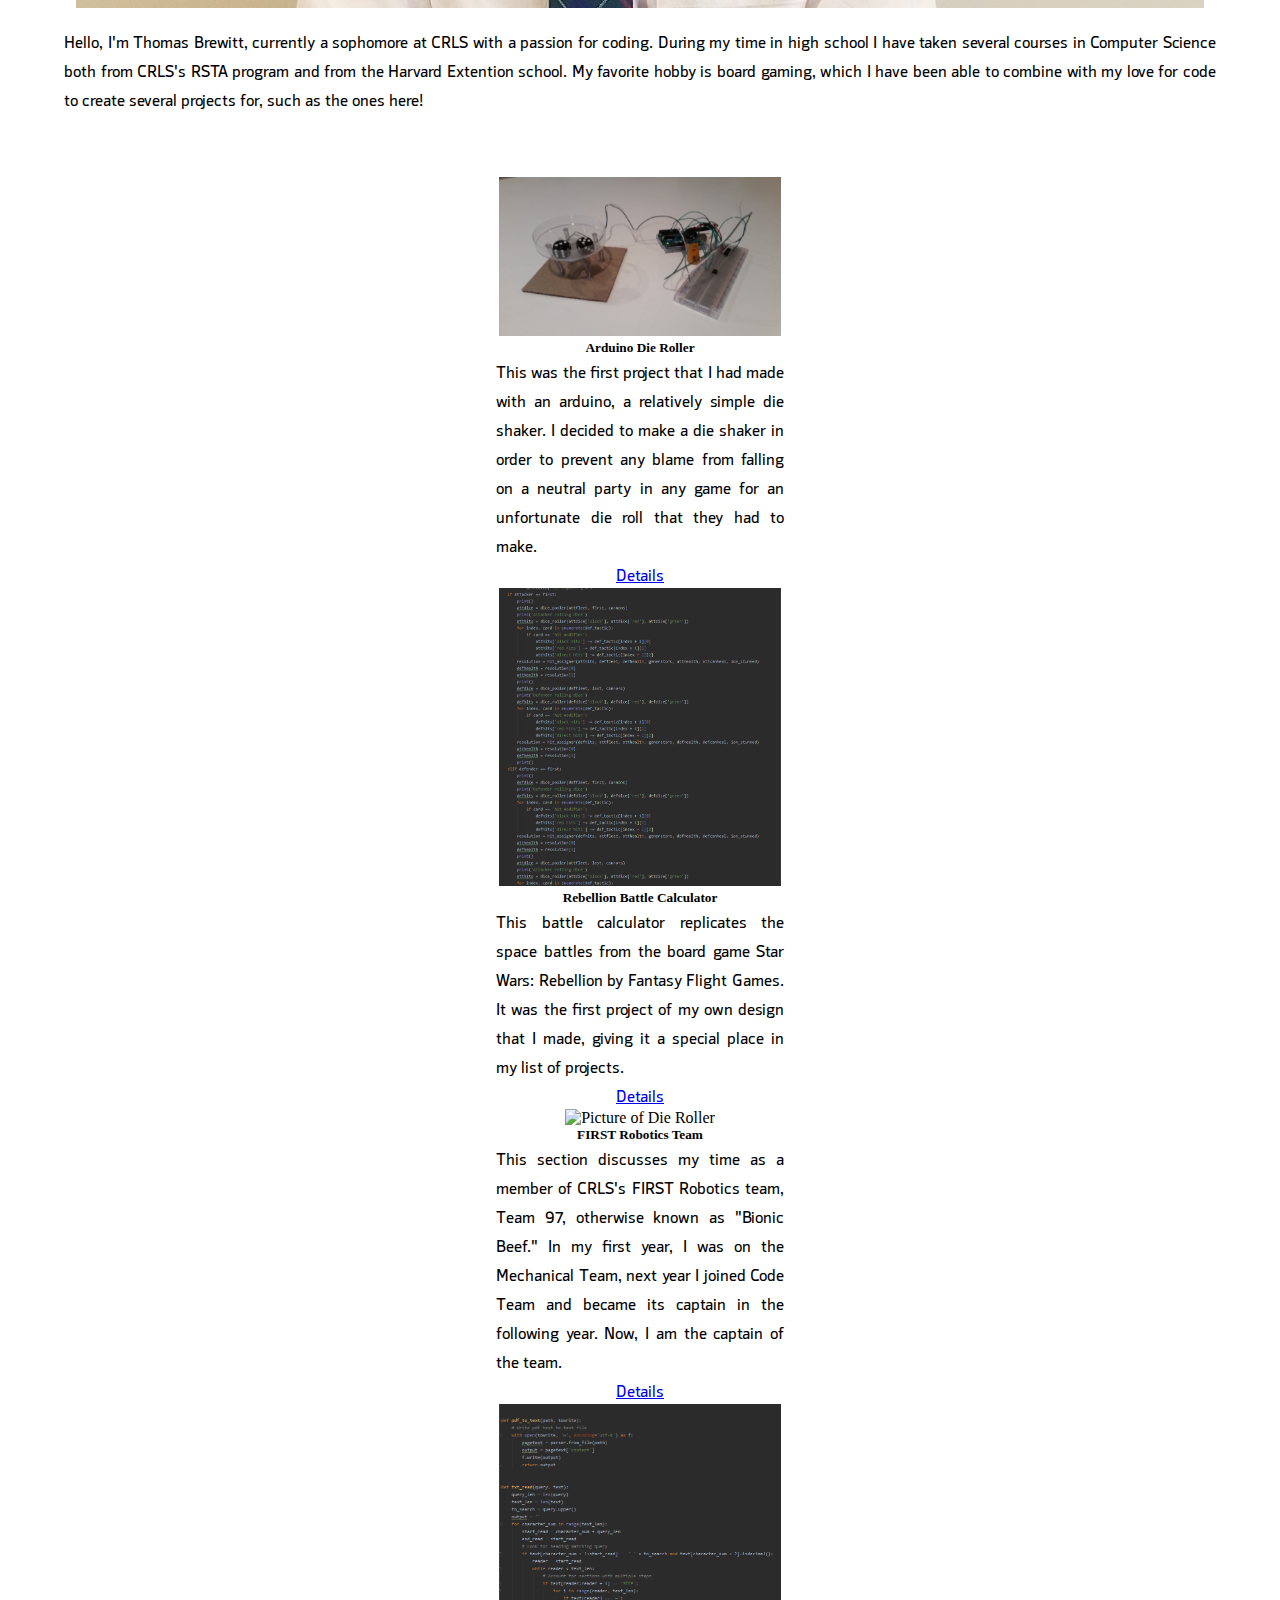
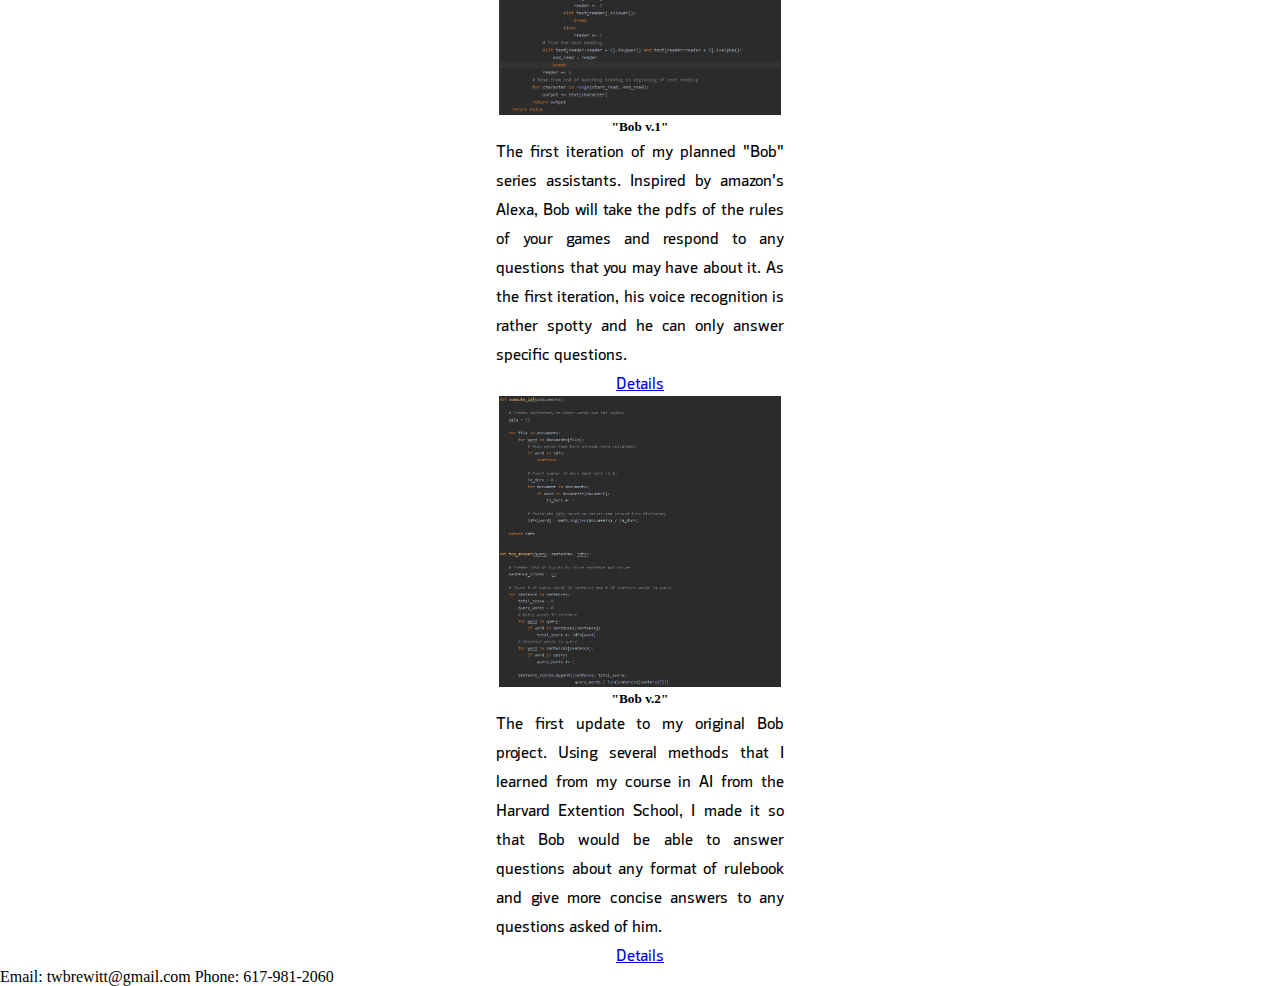
==== commit 17d3bdab: "Updated Robotics Text" ====
--- a/index.html
+++ b/index.html
@@ -40,7 +40,6 @@
             </li>
           </ul>
         </div>
-      </div>
   </nav>
 
   <div class="container-fluid">
@@ -107,7 +106,7 @@
               <img src="images/Team_Photo.jpg" class="card-img-top" alt="Picture of Die Roller">
               <div class="card-body">
                 <h5 class="card-title">FIRST Robotics Team</h5>
-                <p class="card-text">This section discusses my time as a member of CRLS's FIRST Robotics team, Team 97, otherwise known as "Bionic Beef." In my first year, I was on the Mechanical Team, for future years, I decided to join the Code Team, since it was more in line with my discovered interests.</p>
+                <p class="card-text">This section discusses my time as a member of CRLS's FIRST Robotics team, Team 97, otherwise known as "Bionic Beef." In my first year, I was on the Mechanical Team, next year I joined Code Team and became its captain in the following year. Now, I am the captain of the team.</p>
                 <a href="FIRST.html" class="btn btn-primary">Details</a>
               </div>
             </div>
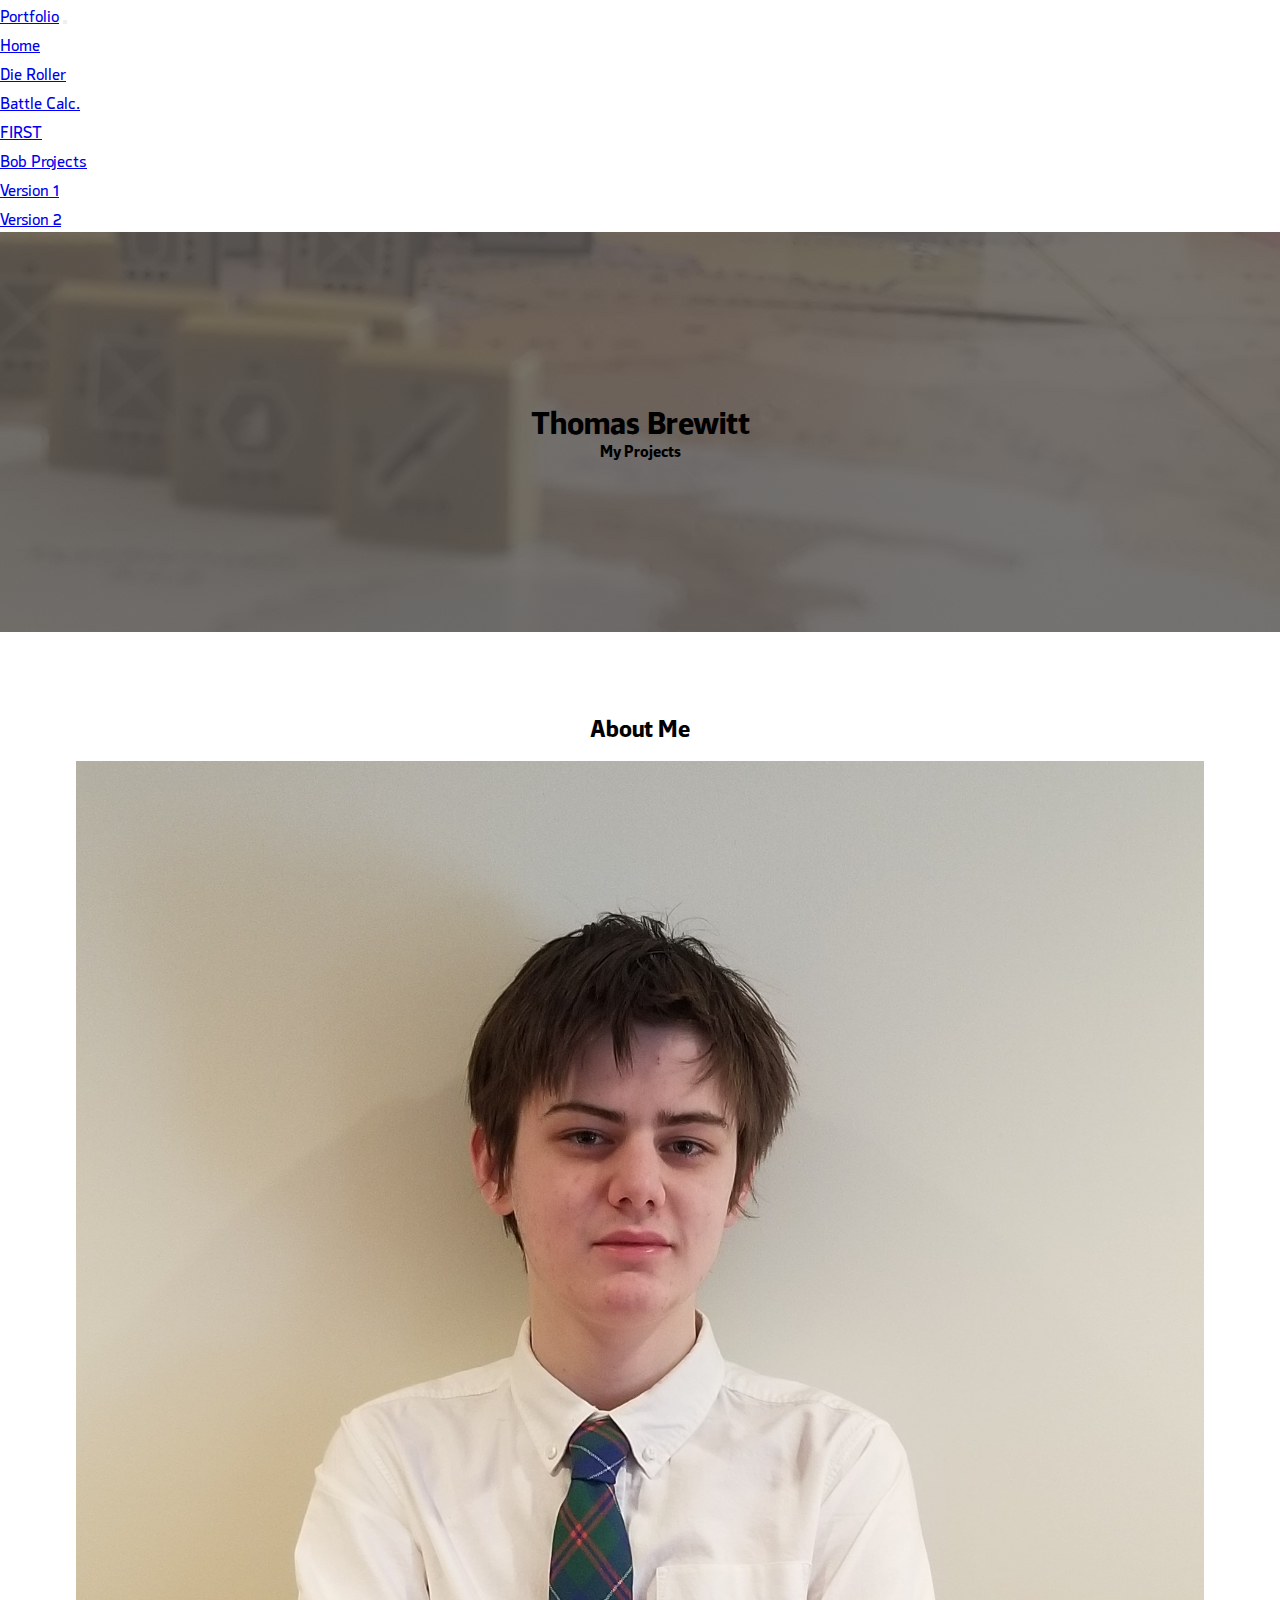
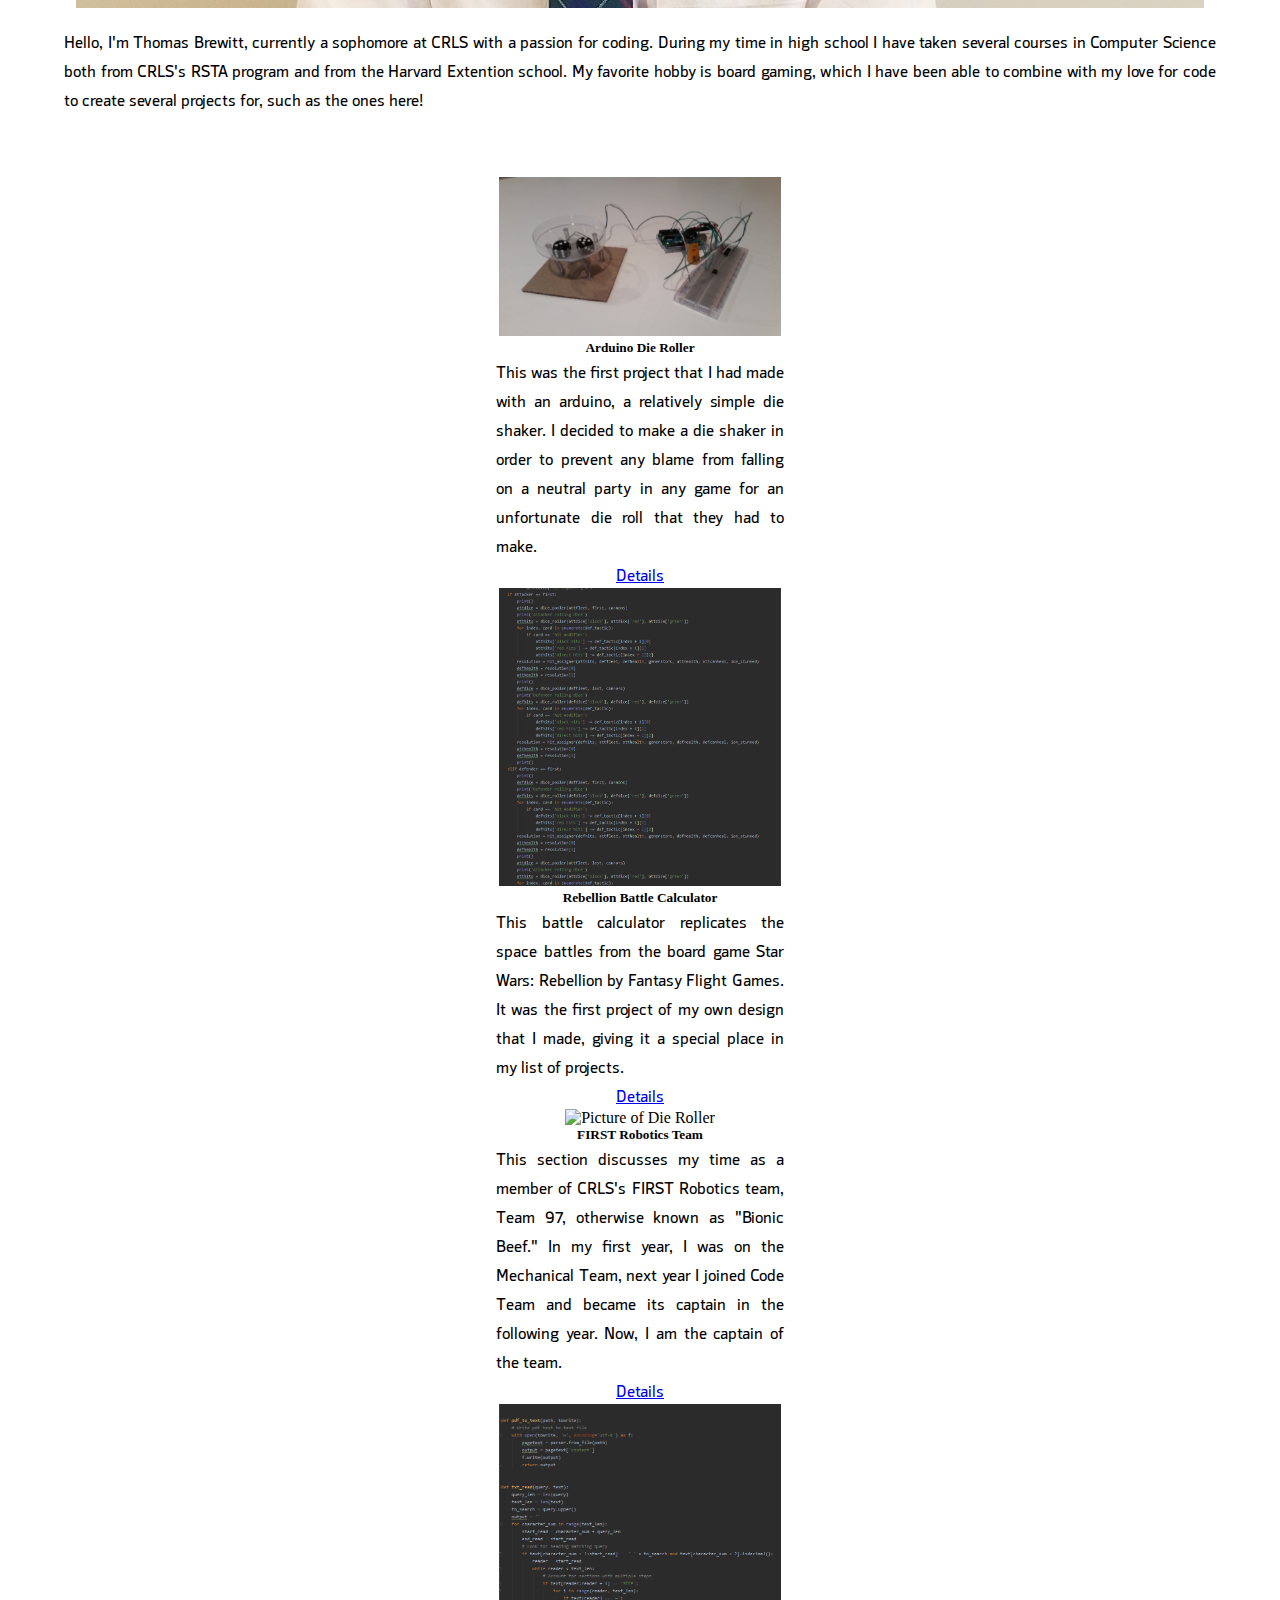
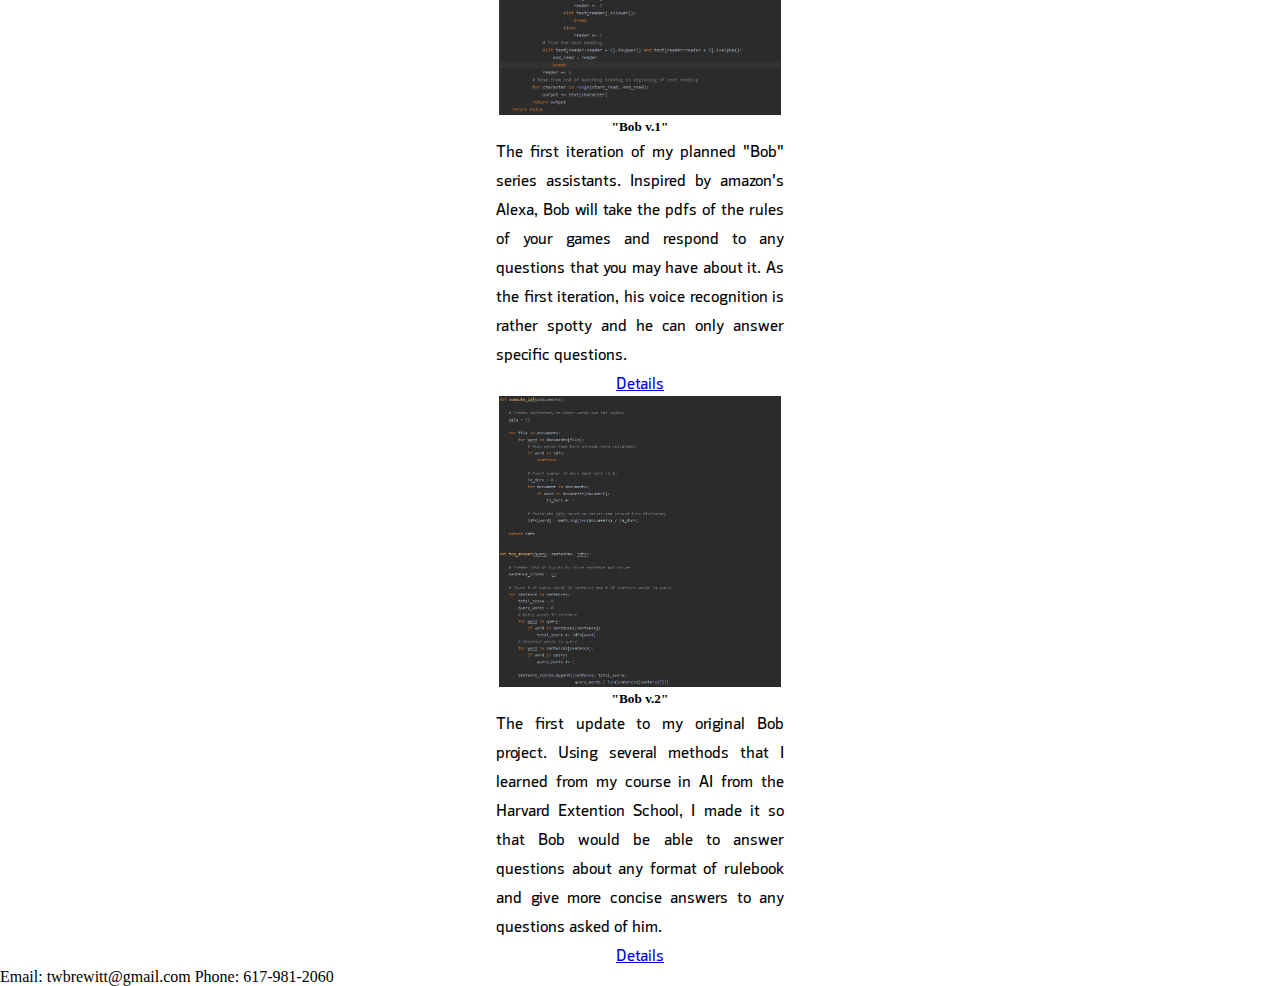
==== commit 2c53ab82: "Changed references of Reg to Bob" ====
--- a/index.html
+++ b/index.html
@@ -31,7 +31,7 @@
             </li>
             <li class="nav-item dropdown">
               <a class="nav-link dropdown-toggle" href="#" id="navbarDropdownMenuLink" role="button" data-bs-toggle="dropdown" aria-expanded="false">
-                Reg Projects
+                Bob Projects
               </a>
               <ul class="dropdown-menu" aria-labelledby="navbarDropdownMenuLink">
                 <li><a class="dropdown-item" href="bob1.html">Version 1</a></li>
